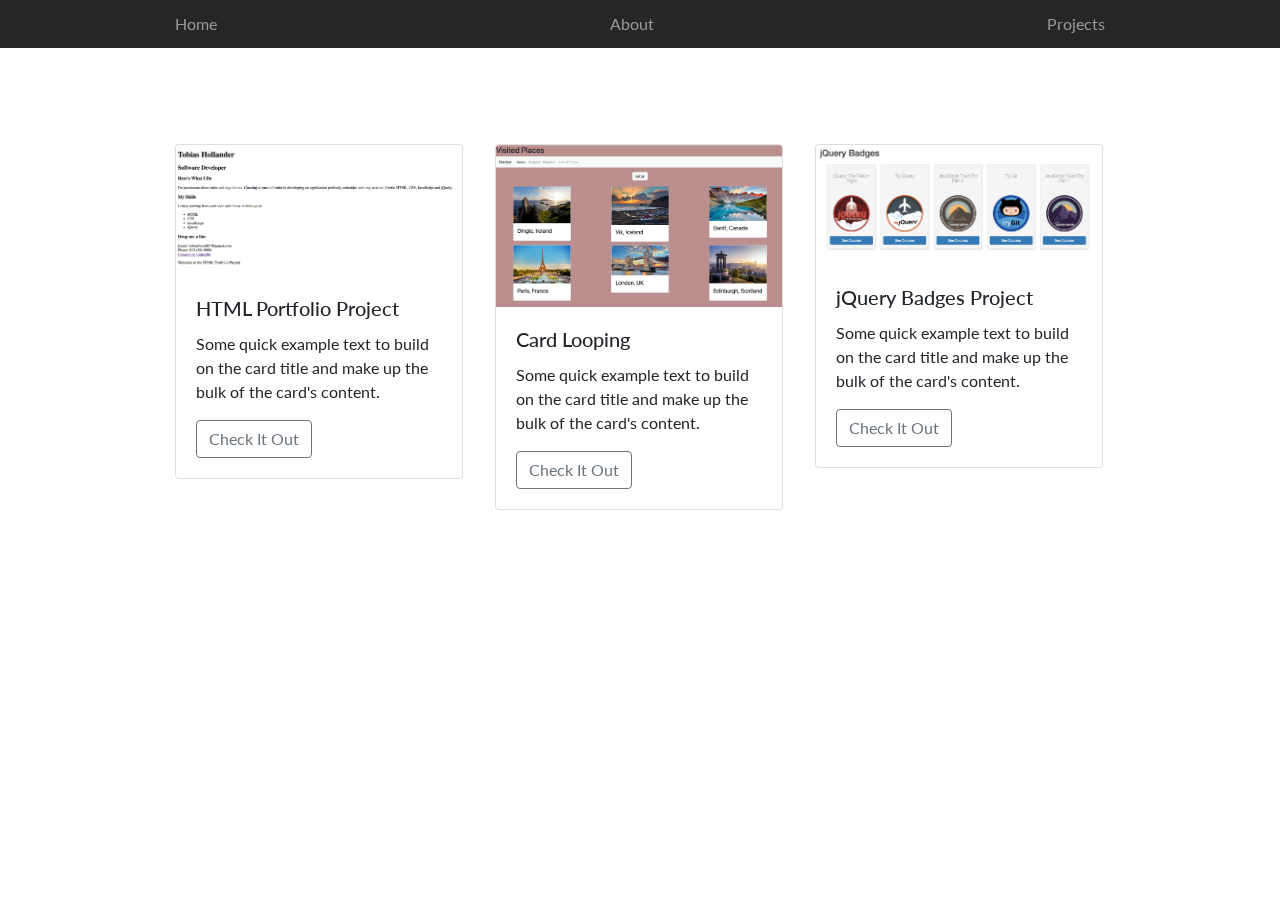
==== skills.html @ 93e83c72 "second push of new version of website" ====
<!doctype html>
<html lang="en">
  <head>
    <meta charset="utf-8">
    <meta name="viewport" content="width=device-width, initial-scale=1, shrink-to-fit=no">
    <meta name="description" content="">
    <meta name="author" content="">

    <title>Tobias Hollander Portfolio</title>

    <link href="https://fonts.googleapis.com/css?family=Lato:400,400i,700|Vidaloka" rel="stylesheet">
    <link rel="stylesheet" href="https://maxcdn.bootstrapcdn.com/bootstrap/4.0.0/css/bootstrap.min.css" integrity="sha384-Gn5384xqQ1aoWXA+058RXPxPg6fy4IWvTNh0E263XmFcJlSAwiGgFAW/dAiS6JXm" crossorigin="anonymous">
    <link href="style.css" rel="stylesheet">
  </head>

<body>

  <nav class="site-header sticky-top py-1">
    <div class="container d-flex flex-column flex-md-row justify-content-between">
      <a class="py-2 d-none d-md-inline-block" href="index.html">Home</a>
      <a class="py-2 d-none d-md-inline-block" href="about.html">About</a>
      <a class="py-2 d-none d-md-inline-block" href="skills.html">Projects</a>
    </div>
  </nav>

<div class="container mt-5 pt-5">
  <div class='row'>
    <div class='col-sm-4'>
      <div class="card" style="width: 18rem;">
        <img class="card-img-top" src="ss-html-portfolio-project.png" alt="Card image cap">
        <div class="card-body">
        <h5 class="card-title">HTML Portfolio Project</h5>
        <p class="card-text">Some quick example text to build on the card title and make up the bulk of the card's content.</p>
      <a href="https://tobiashollander.github.io/HTMLPortfolioProject/" target="_blank" class='btn btn-outline-secondary'>Check It Out</a>
    </div>
  </div>
</div>

  <div class='col-sm-4'>
    <div class="card" style="width: 18rem;">
      <img class="card-img-top" src="ss-card-looping.png" alt="Card image cap">
        <div class="card-body">
          <h5 class="card-title">Card Looping</h5>
            <p class="card-text">Some quick example text to build on the card title and make up the bulk of the card's content.</p>
          <a href="https://tobiashollander.github.io/Card-Looping/" target="_blank" class="btn btn-outline-secondary">Check It Out</a>
        </div>
      </div>
    </div>

  <div class='col-sm-4'>
    <div class="card" style="width: 18rem;">
      <img class="card-img-top" src="ss-jquery-badges.png" alt="Card image cap">
        <div class="card-body">
          <h5 class="card-title">jQuery Badges Project</h5>
            <p class="card-text">Some quick example text to build on the card title and make up the bulk of the card's content.</p>
          <a href="https://tobiashollander.github.io/jQueryBadgesProject/" target="_blank" class="btn btn-outline-secondary">Check It Out</a>
        </div>
      </div>
    </div>
  </div>
</div>

<script src="https://code.jquery.com/jquery-3.2.1.slim.min.js" integrity="sha384-KJ3o2DKtIkvYIK3UENzmM7KCkRr/rE9/Qpg6aAZGJwFDMVNA/GpGFF93hXpG5KkN" crossorigin="anonymous"></script>
<script src="https://cdnjs.cloudflare.com/ajax/libs/popper.js/1.12.9/umd/popper.min.js" integrity="sha384-ApNbgh9B+Y1QKtv3Rn7W3mgPxhU9K/ScQsAP7hUibX39j7fakFPskvXusvfa0b4Q" crossorigin="anonymous"></script>
<script src="https://maxcdn.bootstrapcdn.com/bootstrap/4.0.0/js/bootstrap.min.js" integrity="sha384-JZR6Spejh4U02d8jOt6vLEHfe/JQGiRRSQQxSfFWpi1MquVdAyjUar5+76PVCmYl" crossorigin="anonymous"></script>
<script src="main.js"></script>
</body>
</html>
---- style.css ----
body{
  font-family: 'Lato', sans-serif;
}
h1{
  font-family: 'Vidaloka', serif;
}

h2{
  font-family: 'Lato', sans-serif;
  weight: 700;
}

.container {
  max-width: 960px;
}

.intro{
  font-size: 25px;
}

.img{
  width: 650px;
  height: 400px;
}

/*
 * Google font families I will be using.

 font-family: 'Lato', sans-serif;
font-family: 'Vidaloka', serif;
 */

.site-header {
  background-color: rgba(0, 0, 0, .85);
  -webkit-backdrop-filter: saturate(180%) blur(20px);
  backdrop-filter: saturate(180%) blur(20px);
}
.site-header a {
  color: #999;
  transition: ease-in-out color .15s;
}
.site-header a:hover {
  color: #fff;
  text-decoration: none;
}

/*
 * Extra utilities
 */

.border-top { border-top: 1px solid #e5e5e5; }
.border-bottom { border-bottom: 1px solid #e5e5e5; }

.box-shadow { box-shadow: 0 .25rem .75rem rgba(0, 0, 0, .05); }

.flex-equal > * {
  -ms-flex: 1;
  -webkit-box-flex: 1;
  flex: 1;
}
@media (min-width: 768px) {
  .flex-md-equal > * {
    -ms-flex: 1;
    -webkit-box-flex: 1;
    flex: 1;
  }
}

.overflow-hidden { overflow: hidden; }
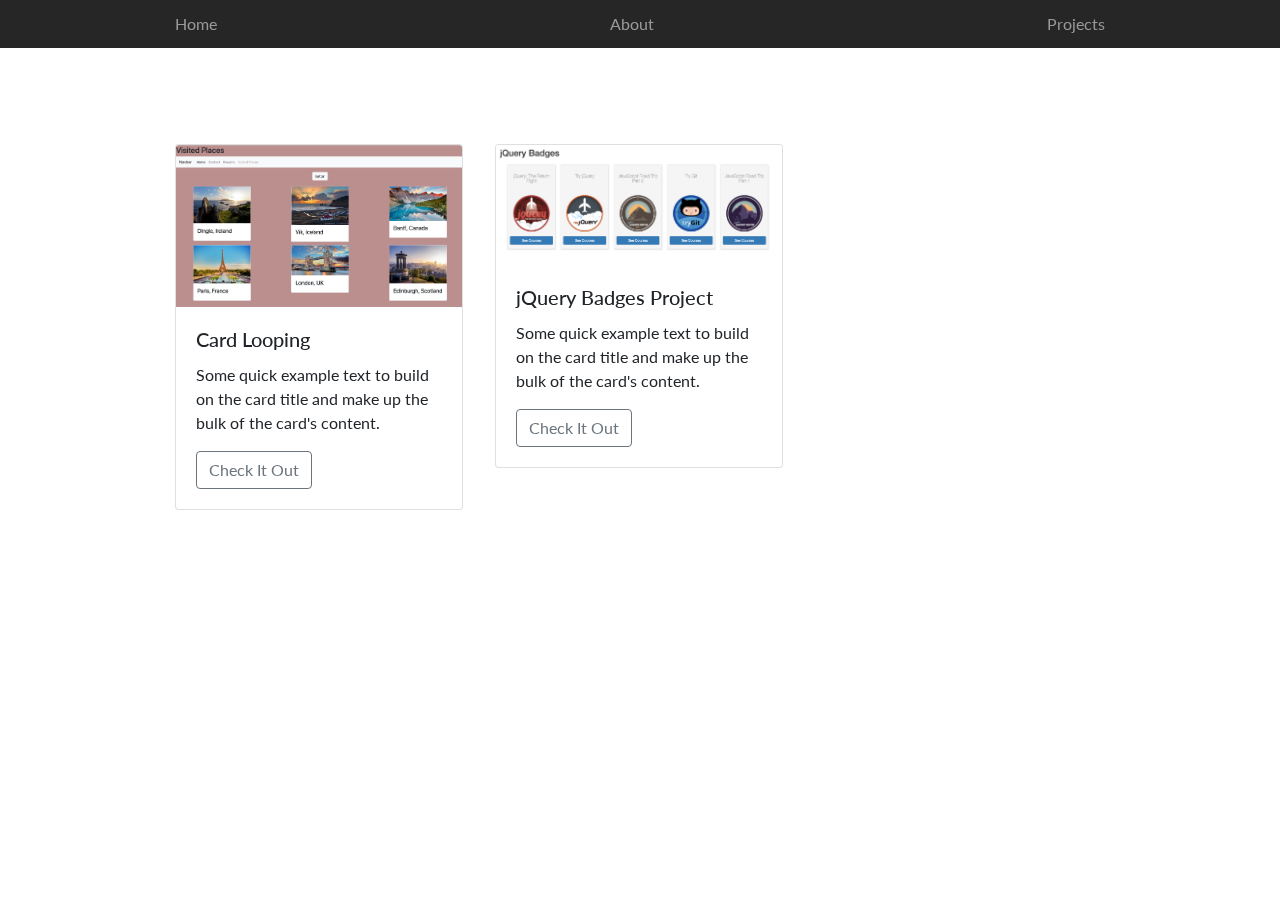
==== commit 9bb46290: "third push" ====
--- a/skills.html
+++ b/skills.html
@@ -27,20 +27,9 @@
   <div class='row'>
     <div class='col-sm-4'>
       <div class="card" style="width: 18rem;">
-        <img class="card-img-top" src="ss-html-portfolio-project.png" alt="Card image cap">
-        <div class="card-body">
-        <h5 class="card-title">HTML Portfolio Project</h5>
-        <p class="card-text">Some quick example text to build on the card title and make up the bulk of the card's content.</p>
-      <a href="https://tobiashollander.github.io/HTMLPortfolioProject/" target="_blank" class='btn btn-outline-secondary'>Check It Out</a>
-    </div>
-  </div>
-</div>
-
-  <div class='col-sm-4'>
-    <div class="card" style="width: 18rem;">
-      <img class="card-img-top" src="ss-card-looping.png" alt="Card image cap">
-        <div class="card-body">
-          <h5 class="card-title">Card Looping</h5>
+        <img class="card-img-top" src="ss-card-looping.png" alt="Card image cap">
+          <div class="card-body">
+            <h5 class="card-title">Card Looping</h5>
             <p class="card-text">Some quick example text to build on the card title and make up the bulk of the card's content.</p>
           <a href="https://tobiashollander.github.io/Card-Looping/" target="_blank" class="btn btn-outline-secondary">Check It Out</a>
         </div>
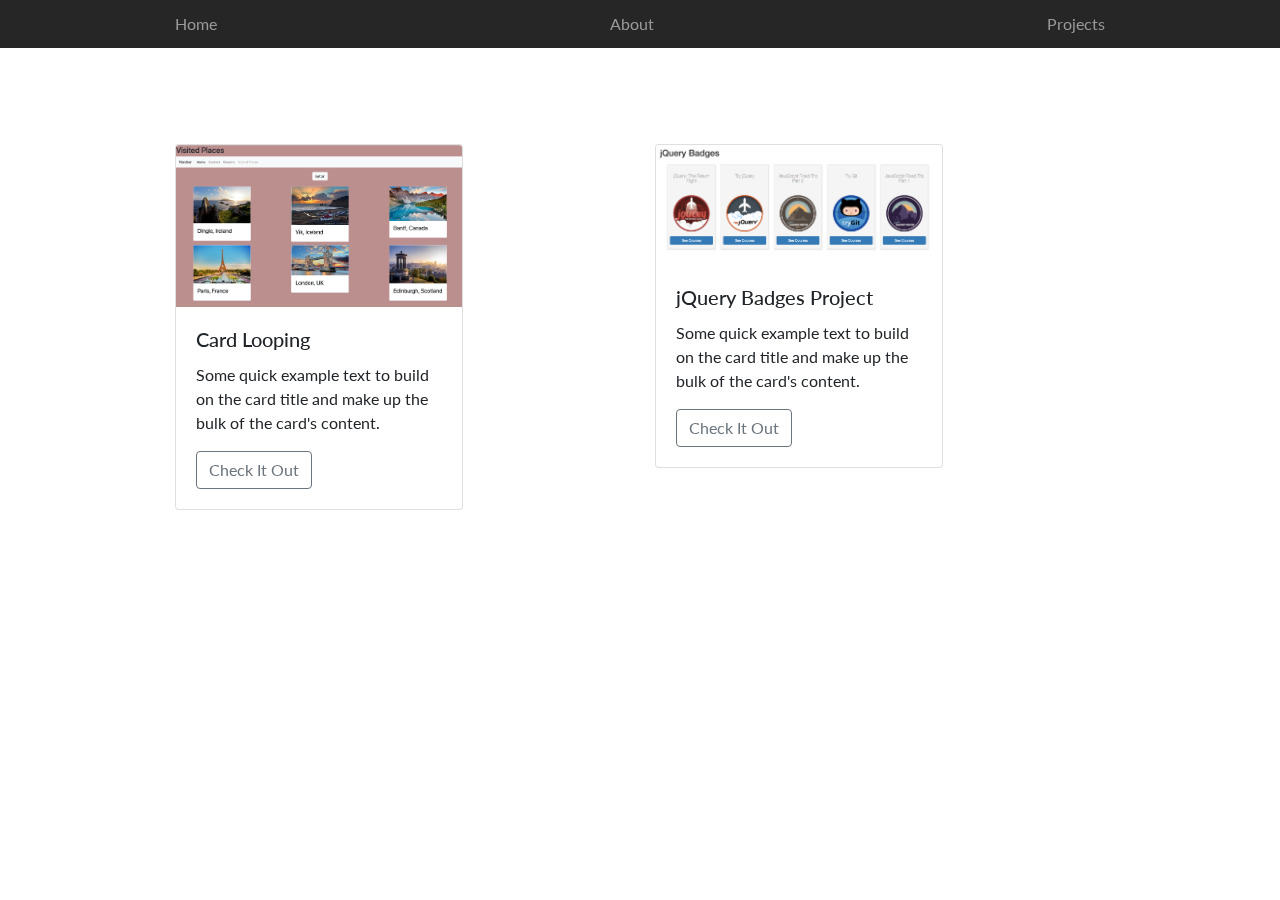
==== commit 0dc75902: "five push" ====
--- a/skills.html
+++ b/skills.html
@@ -25,7 +25,7 @@
 
 <div class="container mt-5 pt-5">
   <div class='row'>
-    <div class='col-sm-4'>
+    <div class='col-sm-6'>
       <div class="card" style="width: 18rem;">
         <img class="card-img-top" src="ss-card-looping.png" alt="Card image cap">
           <div class="card-body">
@@ -36,7 +36,7 @@
       </div>
     </div>
 
-  <div class='col-sm-4'>
+  <div class='col-sm-6'>
     <div class="card" style="width: 18rem;">
       <img class="card-img-top" src="ss-jquery-badges.png" alt="Card image cap">
         <div class="card-body">
